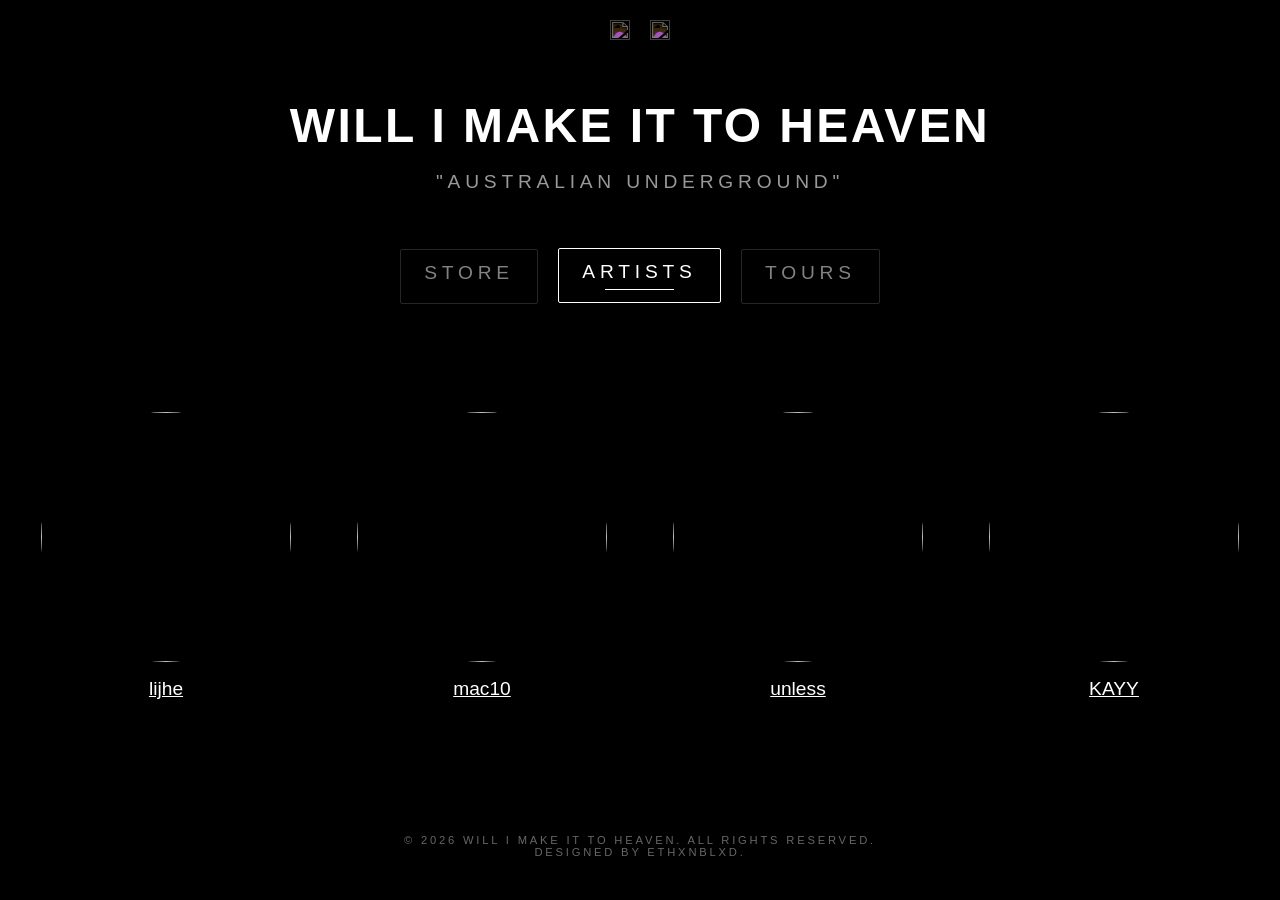
==== index.html @ 60be46ed "upload" ====
<!DOCTYPE html>
<html lang="en">
<head>
    <meta charset="UTF-8" />
    <meta name="viewport" content="width=device-width, initial-scale=1.0"/>
    <title>Will I Make It To Heaven</title>
    <link rel="icon" href="assets/logo.ico" type="image/x-icon">
    <link rel="stylesheet" href="index.css">

    <link rel="preload" href="assets/artists/ethxnblxd/ethxnblxd.png" as="image">
    <link rel="preload" href="assets/artists/lijhe/lijhe.png" as="image">
    <link rel="preload" href="assets/artists/mac10/mac10.png" as="image">
</head>

<body>
    <nav>
        <div class="nav-buttons">
            <a onclick="openPopup('account-settings-popup')" class="nav-button">
                <img src="https://cdn-icons-png.flaticon.com/512/1077/1077114.png" style="filter: invert();" draggable="false">
            </a>

            <a onclick="openPopup('shopping-cart-popup')" class="nav-button">
                <img src="https://cdn-icons-png.flaticon.com/512/3514/3514491.png" style="filter: invert();" draggable="false">
            </a>
        </div>
    </nav>

    <script>
        window.addEventListener('wheel', function(event) {
            if (event.ctrlKey) {
                event.preventDefault();
            }
        }, { passive: false });

        document.addEventListener("DOMContentLoaded", () => {
            const logoBtn = document.querySelector(".logo.upper");

            logoBtn.addEventListener("click", () => {
                window.location.href = "";
            });
        });
    </script>

    <section class="hero">
        <div>
            <h1 class="upper">Will I Make It To Heaven</h1>
            <div class="sub upper">"Australian Underground"</div>

            <div class="tab-buttons">
                <button onclick="openPage('store')" class="sub link tab-btn" data-page="store" disabled>
                    Store
                </button>

                <button onclick="openPage('artists')" class="sub link tab-btn" data-page="artists">
                    Artists
                </button>

                <button onclick="openPage('tours')" class="sub link tab-btn" data-page="tours">
                    Tours
                </button>
            </div>
        </div>
    </section>

    <div class="account-settings-popup">
        <div class="account-settings-popup-box">
            <span></span>
        </div>
    </div>

    <div class="shopping-cart">
    </div>

    <section id="store" class="page-section store" style="display:none;">
        <div class="store-grid">
            <a href="products/narcoworld-t-shirt-version-1.0.html" class="product-card">
                <img src="assets/store/NARCOWORLD T-SHIRT VERSION 1.0 WHITE.png" draggable="false" />
                <span class="product-name">NARCOWORLD T-SHIRT VERSION 1.0</span>
                <p class="product-price">$0.00</p>
                <p class="product-status">Out of Stock</p>
            </a>
        </div>
    </section>

    <section id="artists" class="page-section artists" style="display:none;">
        <div class="artist-grid">
            <a href="ethxnblxd" class="artist-card">
                <img src="https://i.scdn.co/image/ab6761610000939b615d9b1515b630a1dc4ca2a8" draggable="false" />
                <span class="artist-name">ethxnblxd</span>
            </a>

            <a href="lijhe" class="artist-card">
                <img src="https://i.scdn.co/image/ab6761610000939b265dd19dfab722614f68026f" draggable="false" />
                <span class="artist-name">lijhe</span>
            </a>

            <a href="mac10" class="artist-card">
                <img src="https://i.scdn.co/image/ab6761670000ecd455a1a078ba221a7b66bd70a0" draggable="false" />
                <span class="artist-name">mac10</span>
            </a>

            <a href="unless" class="artist-card">
                <img src="https://i.scdn.co/image/ab6761610000939bc7648aeb03c36c1d550c1d88" draggable="false" />
                <span class="artist-name">unless</span>
            </a>

            <a href="kayy" class="artist-card">
                <img src="https://i.scdn.co/image/ab6761610000939b642022c212979d4613b80c36" draggable="false" />
                <span class="artist-name">KAYY</span>
            </a>

            <a href="santanawlr" class="artist-card">
                <img src="https://i.scdn.co/image/ab6761610000939b2520e8bcf8abdc85abc490b9" draggable="false" />
                <span class="artist-name">santanawlr</span>
            </a>
        </div>
    </section>

    <section id="tours" class="page-section tours" style="display:none;">
        <div class="tour-cards">
            <div class="tour-card">
                <div class="tour-left">
                    <span class="tour-date">N/A</span>
                    <span class="tour-year">N/A</span>
                </div>

                <div class="tour-middle">
                    <h3>N/A</h3>
                    <p>N/A</p>
                </div>

                <a href="#" class="tour-btn">No Tours Scheduled Currently.</a>
            </div>
        </div>
    </section>

    <footer class="upper">
        © 2026 Will I Make It To Heaven. All rights reserved.<br>
        Designed by ethxnblxd.
    </footer>

    <script>
        document.addEventListener("DOMContentLoaded", () => {
            function openPopup(pageId) {
                popuptab = document.getElementsByClassName(`".${pageId}"`);

                popuptab.style.display = "block";
            }

            function openPage(pageId) {
                document.querySelectorAll(".page-section").forEach(section => {
                    section.style.display = "none";
                });

                const activePage = document.getElementById(pageId);
                if (activePage) {
                    activePage.style.display = "block";
                }

                document.querySelectorAll(".tab-btn").forEach(button => {
                    button.classList.remove("active");
                });

                const activeButton = document.querySelector(`button[data-page="${pageId}"]`);
                if (activeButton) {
                    activeButton.classList.add("active");
                }
            }

            openPage("artists");

            const defaultButton = document.querySelector('button[data-page="artists"]');
            if (defaultButton) {
                defaultButton.classList.add("active");
            }

            document.querySelectorAll('.tab-btn').forEach(button => {
                button.addEventListener('click', (e) => {
                    const pageId = e.target.getAttribute('data-page');
                    openPage(pageId);
                });
            });
        });
    </script>

    <script>
        document.addEventListener("DOMContentLoaded", () => {
            const speed = 1;

            document.querySelectorAll(".marquee-track").forEach(track => {
                const originalHTML = track.innerHTML;
                while (track.scrollWidth < window.innerWidth * 3) {
                    track.innerHTML += originalHTML;
                }

                let x = 0;

                function animate() {
                    x -= speed;
                    if (Math.abs(x) >= track.scrollWidth / 2) {
                        x = 0;
                    }
                    track.style.transform = `translateX(${x}px)`;
                    requestAnimationFrame(animate);
                }

                animate();
            });
        });
    </script>
</body>
</html>
---- index.css ----
* {
    margin: 0;
    padding: 0;
    box-sizing: border-box;
    -webkit-user-select: none;
    -moz-user-select: none;
    -ms-user-select: none;
    user-select: none;
}

html, body {
    height: 100%;
    background: #000;
    color: #fff;
    font-family: Arial, Helvetica, sans-serif;
    overflow-x: hidden;
}

/* --------------------
   GLOBAL
-------------------- */
.upper {
    text-transform: uppercase;
    letter-spacing: 0.25em;
}

/* --------------------
   NAV
-------------------- */
nav {
    position: sticky;
    top: 0;
    left: 0;
    width: 100%;
    height: 60px;
    background: black;
    display: flex;
    justify-content: center;
    align-items: center;
    z-index: 10;
}

nav .logo {
    font-size: clamp(0.9rem, 8vw, 0.9rem);
    font-weight: 900;
    letter-spacing: 0.5em;
    text-align: center;
}

nav .logo:hover {
    opacity: 0.8;
    cursor: pointer;
}

.nav-buttons {
    display: flex;
    position: sticky;
    align-items: center;
    gap: 20px;
}

.nav-button {
    height: 20px;
    width: 20px;
    background: none;
    border: none;
    padding: 0;
    cursor: pointer;
    transition: transform 0.2s ease;
    right: 3rem;
    align-items: center;
}

.nav-button img {
    width: 20px;
    height: 20px;
}

/* --------------------
   HERO
-------------------- */
.hero {
    min-height: 32vh;
    display: flex;
    align-items: center;
    justify-content: center;
    text-align: center;
    position: relative;
    z-index: 1;
}

.hero h1 {
    font-size: clamp(3rem, 8vw, 3rem);
    font-weight: 900;
    letter-spacing: 0.05em;
    line-height: 0.9;
}

.hero .sub {
    font-size: clamp(1.2rem, 8vw, 1.2rem);
    margin-top: 1.5rem;
    opacity: 0.6;
}

/* ----------------
    TAB BUTTONS
---------------- */

.tab-buttons {
    margin-top: 2.0rem;
    display: flex;
    gap: 1.25rem;
    justify-content: center;
    align-items: center;
    z-index: 10;
}

.tab-btn {
    background: none;
    border: 1px solid rgba(255, 255, 255, 0.25);
    color: rgba(255, 255, 255, 0.85);
    padding: 0.75rem 1.45rem;
    font-size: clamp(0.7rem, 8vw, 0.7rem);
    letter-spacing: 0.25em;
    text-transform: uppercase;
    cursor: pointer;

    border-radius: 2px;

    transition: 
        border-color 0.2s ease,
        color 0.2s ease,
        opacity 0.2s ease,
        transform 0.15s ease;
}

.tab-btn:hover:enabled {
    border-color: #fff;
    color: #fff;
    transform: translateY(-1px);
}

.tab-btn:hover:disabled {
    cursor: not-allowed;
}

.tab-btn.active {
    border-color: #fff;
    color: #fff;
    opacity: 1;
    transform: translateY(-1px);
}

.tab-btn.active::after {
    content: "";
    display: block;
    margin: 0.4rem auto 0;
    width: 60%;
    height: 1px;
    background: #fff;
    transition: width 0.25s ease;
}

.tab-btn:hover:enabled::after {
    width: 60%;
}

.tab-btn:focus-visible {
    outline: none;
    border-color: #fff;
}

.tab-btn::after {
    content: "";
    display: block;
    margin: 0.4rem auto 0;
    width: 0;
    height: 1px;
    background: #fff;
    transition: width 0.25s ease;
}

.tab-btn:hover:enabled::after {
    width: 60%;
}

/* --------
   STORE
-------- */
.store {
    margin-top: 50px;
    background: none;
    color: #fff;
    font-family: 'Poppins', sans-serif;
    margin-bottom: 50px;
}

.store-grid {
    display: grid;
    gap: 40px;
    grid-template-columns: repeat(4, 400px);
    justify-content: center;
    justify-items: center;
}

.product-card {
    width: 350px;
    height: 450px;
    background: none;
    box-sizing: border-box;
    text-decoration: none;
    margin-bottom: 25px;
}

.store-grid a.product-card:hover {
    transform: translateY(-4px);
}

.product-card {
    transition: transform 0.25s ease, opacity 0.25s ease;
}

.product-card:hover img {
    opacity: 0.8;
}   

.product-card img {
  align-self: center;
  width: 350px;
  height: 350px;
  object-fit: cover;
}

.product-name {
    margin-top: 10px;
    margin-left: 10px;
    display: block;
    font-size: clamp(1.1rem, 8vw, 1.1rem);
    text-transform: uppercase;
    color: #fff;
    margin-bottom: 0.5rem;
    text-decoration: none;
    overflow-wrap: break-word;
}

.product-price {
    margin-left: 10px;
    font-weight: 600;
    font-size: 1rem;
    letter-spacing: 0.05em;
    color: #fff;
    margin-bottom: 0.8rem;
}

.product-status {
    margin-left: 10px;
    height: 25px;
    width: 120px;
    display: block;
    font-size: clamp(0.8rem, 8vw, 0.7rem);
    text-transform: uppercase;
    color: #000;
    background-color: #fff;
    text-decoration: none;
    overflow-wrap: break-word;
    align-content: center;
    text-align: center;
    border-radius: 2px;
}

/* --------------
    ARTISTS
-------------- */
.artists {
  background: none;
  color: #fff;
  font-family: 'Poppins', sans-serif;
  padding-bottom: 30px;
}

.artist-grid {
  display: grid;
  grid-template-columns: repeat(6, 300px);
  justify-content: center;
  gap: 1rem;
  padding: 0 2rem;
  margin-top: 3rem;
  margin-bottom: 5rem;
}

.artist-card {
  background: none;
  border-radius: 8px;
  padding: 1rem;
  box-sizing: border-box;
  display: flex;
  flex-direction: column;
  align-items: center;
  width: 300px;
  color: #fff;
  text-align: center;
  transition: transform 0.25s ease, opacity 0.25s ease;
}

.artist-card img {
  width: 250px;
  height: 250px;
  object-fit: cover;
  border-radius: 4px;
  margin-bottom: 1rem;
  border-radius: 200px;
}

.artist-name {
  display: block;
  font-size: clamp(0.9rem, 1.5vw, 1.2rem);
  color: #fff;
  margin-bottom: 0.5rem;
  overflow-wrap: break-word;
}

.artist-card:hover {
    transform: translateY(-4px);
}

/* ---------------
    TOURS
--------------- */
#tours {
  padding-top: 5rem;
  padding-bottom: 10rem;
}

.tour-text {
  margin-top: 8rem;
  text-align: center;
  letter-spacing: 4px;
  margin-bottom: 60px;
}

.tour-cards {
  display: flex;
  flex-direction: column;
  gap: 25px;
  align-items: center;
}

.tour-card {
  border-radius: 14px;
  padding: 25px 35px;
  display: flex;
  align-items: center;
  gap: 30px;
  width: 100%;
  max-width: 1000px;
  border: #2e2e2e;
  border-width: 2px;
  border-style: solid;
  transition: transform 0.3s ease, box-shadow 0.3s ease;
  box-shadow: 0 14px 35px rgba(248, 248, 248, 0.12);
}

.tour-left {
  text-align: center;
  min-width: 90px;
}

.tour-date {
  font-size: 22px;
  font-weight: 700;
  display: block;
}

.tour-year {
  font-size: 13px;
  color: #777;
}

.tour-middle h3 {
  margin: 0;
  font-size: 20px;
  font-weight: 600;
}

.tour-middle p {
  margin-top: 6px;
  font-size: 14px;
  color: #666;
}

.tour-btn {
  margin-left: auto;
  padding: 12px 28px;
  border-radius: 10px;
  text-decoration: none;
  background: #111111;
  color: #fff;
  font-size: 14px;
  white-space: nowrap;
  transition: background 0.3s ease;
}

.tour-btn:hover {
  background: #252525;
}

/* --------------------
   FOOTER
-------------------- */
footer {
    text-align: center;
    font-size: 0.7rem;
    opacity: 0.4;
    letter-spacing: 0.2em;
}

.nav-button:hover {
    transform: scale(0.9);
}

@media (max-width: 700px) {
    /* Store */
    .store {
        padding: 4rem 1rem;
        margin-bottom: 0px;
    }

    .store-header h1.upper {
        font-size: 1.6rem;
        letter-spacing: 0.15em;
    }

    .store-header p.subtitle {
        font-size: 0.85rem;
    }

    /* Product cards */
    .product-name {
        font-size: 0.8rem;
    }

    .product-price {
        font-size: 0.95rem;
    }

    /* Nav */
    nav {
        height: 60px;
    }

    nav .logo {
        font-size: 0.9rem;
        letter-spacing: 0.3em;
    }

    .nav-button {
        right: 1.1rem;
    }

    .nav-button img {
        width: 24px;   /* adjust as needed */
        height: 24px;
    }

    .store-grid {
        margin-top: 30px;
        display: grid;
        grid-template-columns: repeat(2, minmax(0, 1fr));
        gap: 1rem;
        padding: 0 1rem;
    }

    .product-card {
        width: 100%;
        max-width: 100%;
    }

    .product-card img {
        width: 100%;
        height: auto;
        max-width: 100%;
    }

    /* IMAGE SAFETY */
    img {
        max-width: 100%;
        height: auto;
    }

    .tab-buttons {
        flex-direction: row;        /* keep horizontal */
        flex-wrap: wrap;           /* allows wrapping if needed */
        justify-content: center;
        gap: 0.5rem;
    }

    /* FIX HUGE SPACING ISSUES */
    .store {
        margin-top: 120px; /* was 370px */
    }

    /* HERO TEXT SCALING (like .upper) */
    .hero h1 {
        font-size: clamp(2rem, 8vw, 3rem);
    }

    .hero .sub {
        font-size: 0.85rem;
    }

    .artist-grid {
        grid-template-columns: repeat(2, 1fr);
        gap: 1rem;
        padding: 0 1rem;
    }

    .hero {
        margin-top: -20px;
    }

    .artists {
        margin-top: -50px;
        margin-bottom: -18px;
    }

    .artist-card {
        width: 100%;
    }

    .artist-card img {
        width: 100%;
        max-width: 140px; /* controls circle size */
    }

    .artist-name {
        font-size: 0.75rem;
    }

    .tab-buttons {
        display: flex;
        flex-wrap: nowrap; /* keep buttons on one line */
        gap: 1rem;
        justify-content: center;
        width: 100%;
        max-width: 400px; /* limit max width for buttons container */
        box-sizing: border-box;
    }

    #tours {
        padding-top: 2rem;
        padding-bottom: 7.90rem;
    }

    .tour-card {
        border-radius: 14px;
        display: flex;
        align-items: center;
        max-width: 400px;
    }

    .tour-btn {
        padding: 0px;
        margin-left: -5px;
        max-width: 170px;
        font-size: 0.8em;
        align-items: center;
        align-content: center;
        text-align: center;
    }
}
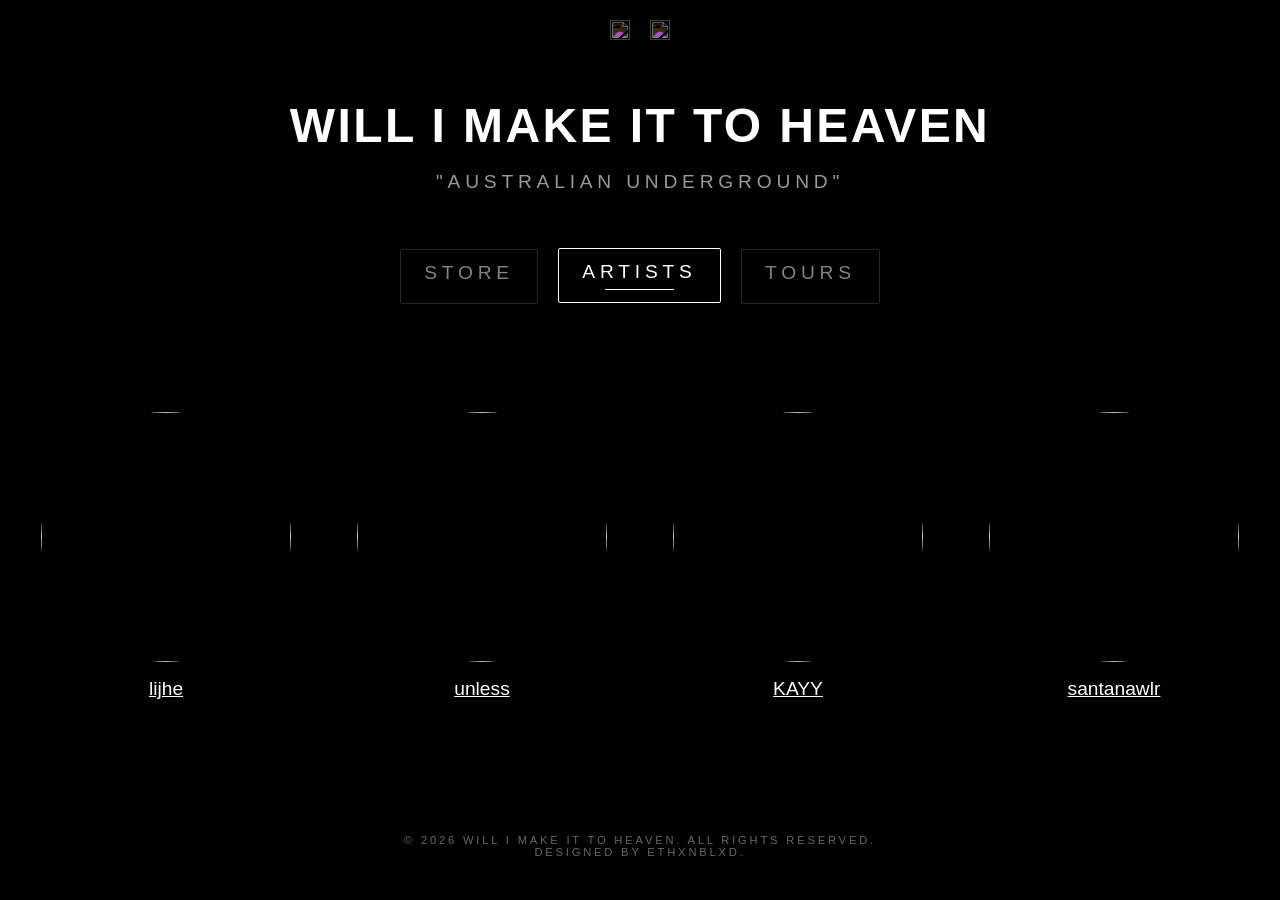
==== commit b268b0d1: "update" ====
--- a/index.html
+++ b/index.html
@@ -6,10 +6,8 @@
     <title>Will I Make It To Heaven</title>
     <link rel="icon" href="assets/logo.ico" type="image/x-icon">
     <link rel="stylesheet" href="index.css">
-
-    <link rel="preload" href="assets/artists/ethxnblxd/ethxnblxd.png" as="image">
-    <link rel="preload" href="assets/artists/lijhe/lijhe.png" as="image">
-    <link rel="preload" href="assets/artists/mac10/mac10.png" as="image">
+    
+    <link rel="preload" href="" as="image">
 </head>
 
 <body>
@@ -31,14 +29,6 @@
                 event.preventDefault();
             }
         }, { passive: false });
-
-        document.addEventListener("DOMContentLoaded", () => {
-            const logoBtn = document.querySelector(".logo.upper");
-
-            logoBtn.addEventListener("click", () => {
-                window.location.href = "";
-            });
-        });
     </script>
 
     <section class="hero">
@@ -92,11 +82,6 @@
             <a href="lijhe" class="artist-card">
                 <img src="https://i.scdn.co/image/ab6761610000939b265dd19dfab722614f68026f" draggable="false" />
                 <span class="artist-name">lijhe</span>
-            </a>
-
-            <a href="mac10" class="artist-card">
-                <img src="https://i.scdn.co/image/ab6761670000ecd455a1a078ba221a7b66bd70a0" draggable="false" />
-                <span class="artist-name">mac10</span>
             </a>
 
             <a href="unless" class="artist-card">
@@ -182,31 +167,5 @@
             });
         });
     </script>
-
-    <script>
-        document.addEventListener("DOMContentLoaded", () => {
-            const speed = 1;
-
-            document.querySelectorAll(".marquee-track").forEach(track => {
-                const originalHTML = track.innerHTML;
-                while (track.scrollWidth < window.innerWidth * 3) {
-                    track.innerHTML += originalHTML;
-                }
-
-                let x = 0;
-
-                function animate() {
-                    x -= speed;
-                    if (Math.abs(x) >= track.scrollWidth / 2) {
-                        x = 0;
-                    }
-                    track.style.transform = `translateX(${x}px)`;
-                    requestAnimationFrame(animate);
-                }
-
-                animate();
-            });
-        });
-    </script>
 </body>
 </html>
--- a/index.css
+++ b/index.css
@@ -453,15 +453,6 @@
         letter-spacing: 0.3em;
     }
 
-    .nav-button {
-        right: 1.1rem;
-    }
-
-    .nav-button img {
-        width: 24px;   /* adjust as needed */
-        height: 24px;
-    }
-
     .store-grid {
         margin-top: 30px;
         display: grid;
@@ -481,19 +472,6 @@
         max-width: 100%;
     }
 
-    /* IMAGE SAFETY */
-    img {
-        max-width: 100%;
-        height: auto;
-    }
-
-    .tab-buttons {
-        flex-direction: row;        /* keep horizontal */
-        flex-wrap: wrap;           /* allows wrapping if needed */
-        justify-content: center;
-        gap: 0.5rem;
-    }
-
     /* FIX HUGE SPACING ISSUES */
     .store {
         margin-top: 120px; /* was 370px */
@@ -509,18 +487,12 @@
     }
 
     .artist-grid {
-        grid-template-columns: repeat(2, 1fr);
+        grid-template-columns: repeat(2, 200px);
         gap: 1rem;
-        padding: 0 1rem;
-    }
-
-    .hero {
-        margin-top: -20px;
     }
 
     .artists {
-        margin-top: -50px;
-        margin-bottom: -18px;
+        padding-bottom: 0px;
     }
 
     .artist-card {
@@ -528,8 +500,9 @@
     }
 
     .artist-card img {
-        width: 100%;
-        max-width: 140px; /* controls circle size */
+        max-width: 100px; /* controls circle size */
+        max-height: 100px;
+        height: 100%;
     }
 
     .artist-name {
@@ -541,30 +514,70 @@
         flex-wrap: nowrap; /* keep buttons on one line */
         gap: 1rem;
         justify-content: center;
-        width: 100%;
-        max-width: 400px; /* limit max width for buttons container */
+        width: 100%; /* limit max width for buttons container */
         box-sizing: border-box;
+        min-width: 50px;
+    }
+
+    .tab-buttons button {
+        width: 100px;
+        display: flex;
+        justify-content: center;
+        align-items: center;
     }
 
     #tours {
-        padding-top: 2rem;
-        padding-bottom: 7.90rem;
+        padding-top: 6rem;
+        padding-bottom: 13rem;
     }
 
     .tour-card {
         border-radius: 14px;
         display: flex;
         align-items: center;
-        max-width: 400px;
+        max-width: 300px;
+        max-height: 200px;
+    }
+
+    .tour-left {
+    text-align: center;
+    min-width: 20px;
+    }
+
+    .tour-date {
+    font-size: 12px;
+    font-weight: 700;
+    display: block;
+    }
+
+    .tour-year {
+    font-size: 12px;
+    color: #777;
+    }
+
+    .tour-middle h3 {
+    font-size: 12px;
+    font-weight: 600;
+    }
+
+    .tour-middle p {
+    margin-top: 6px;
+    font-size: 12px;
+    color: #666;
     }
 
     .tour-btn {
         padding: 0px;
-        margin-left: -5px;
+        margin-left: -8px;
         max-width: 170px;
-        font-size: 0.8em;
+        font-size: 0.7em;
         align-items: center;
         align-content: center;
         text-align: center;
     }
+
+    footer {
+        margin-top: -50px;
+        font-size: 8px;
+    }
 }
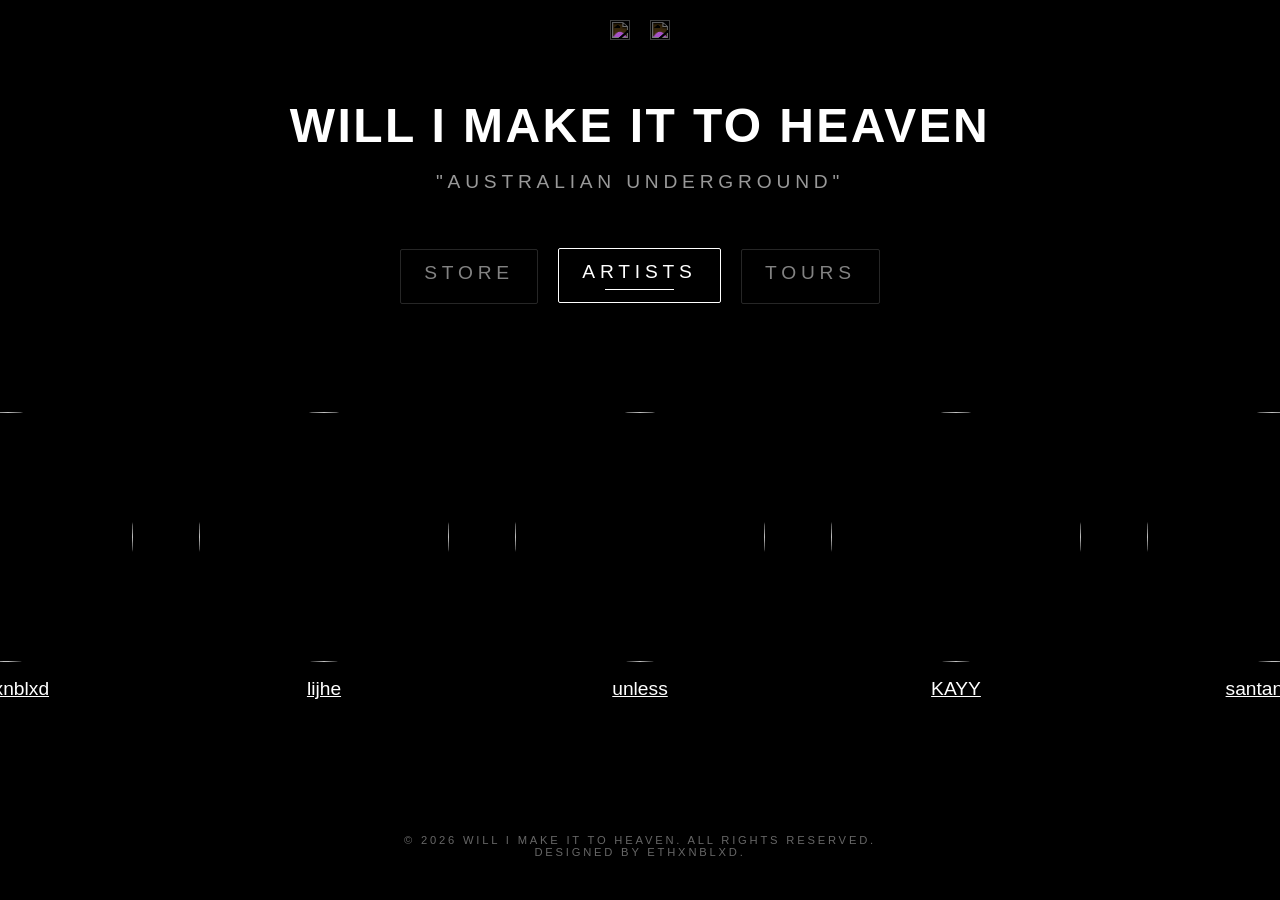
==== commit ea353107: "update" ====
--- a/index.html
+++ b/index.html
@@ -61,7 +61,7 @@
     <div class="shopping-cart">
     </div>
 
-    <section id="store" class="page-section store" style="display:none;">
+    <!--<section id="store" class="page-section store" style="display:none;">
         <div class="store-grid">
             <a href="products/narcoworld-t-shirt-version-1.0.html" class="product-card">
                 <img src="assets/store/NARCOWORLD T-SHIRT VERSION 1.0 WHITE.png" draggable="false" />
@@ -70,7 +70,7 @@
                 <p class="product-status">Out of Stock</p>
             </a>
         </div>
-    </section>
+    </section>-->
 
     <section id="artists" class="page-section artists" style="display:none;">
         <div class="artist-grid">
--- a/index.css
+++ b/index.css
@@ -280,7 +280,7 @@
 
 .artist-grid {
   display: grid;
-  grid-template-columns: repeat(6, 300px);
+  grid-template-columns: repeat(5, 300px);
   justify-content: center;
   gap: 1rem;
   padding: 0 2rem;
